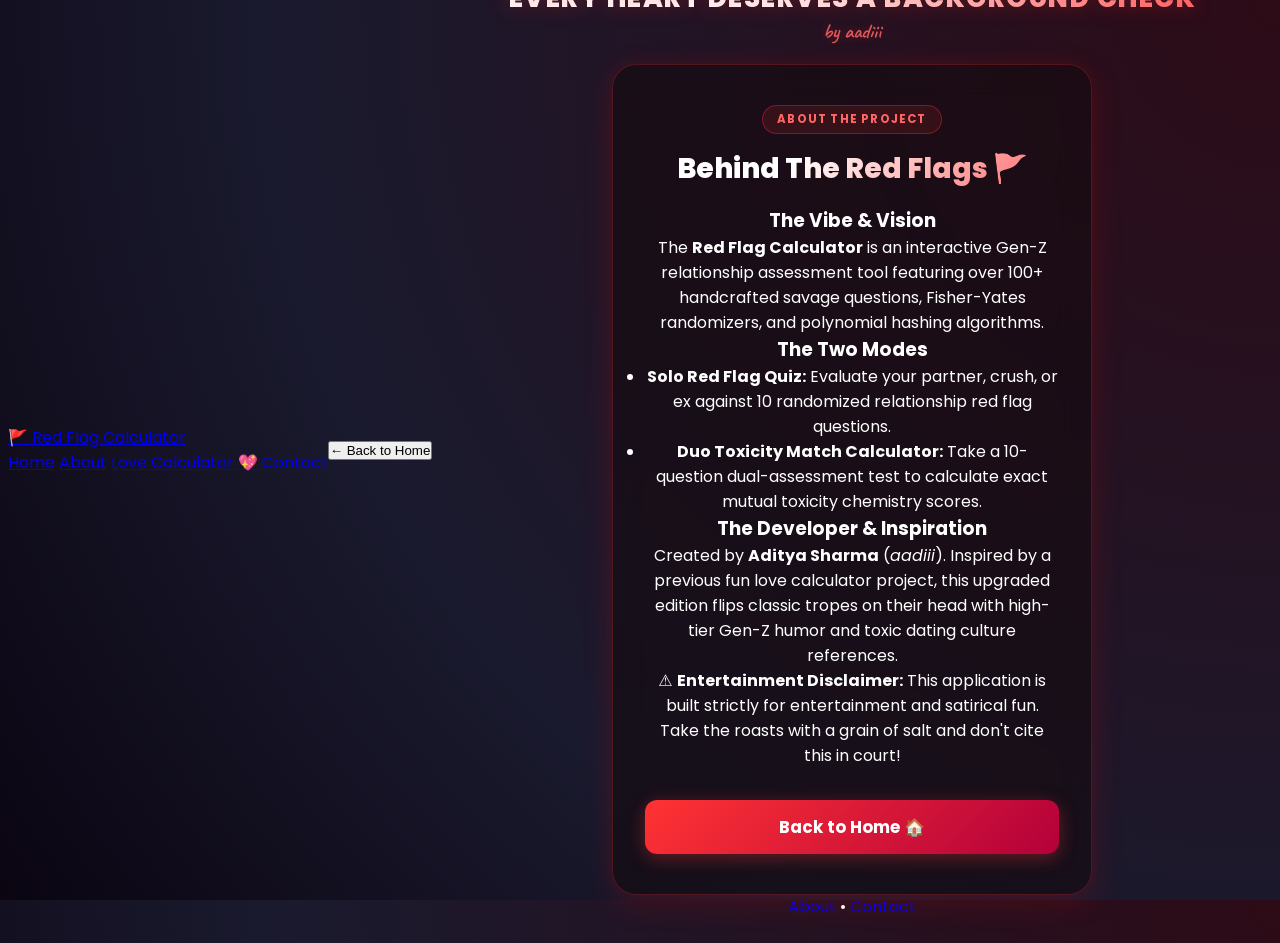
==== about.html @ 1d1663f3 "Add files via upload" ====
<!DOCTYPE html>
<html lang="en">
<head>
  <meta charset="UTF-8">
  <meta name="viewport" content="width=device-width, initial-scale=1.0">
  <title>About - Red Flag Calculator</title>
  <link rel="stylesheet" href="style.css">
  <link rel="preconnect" href="https://fonts.googleapis.com">
  <link rel="preconnect" href="https://fonts.gstatic.com" crossorigin>
  <link href="https://fonts.googleapis.com/css2?family=Caveat:wght@600;700&family=Poppins:wght@400;600;700;800&display=swap" rel="stylesheet">
</head>
<body>
  <!-- Fixed Top Glassmorphic Navigation Bar -->
  <header class="top-navbar">
    <a href="index.html" class="nav-brand">
      <span class="brand-flag">🚩</span> Red Flag Calculator
    </a>
    <nav class="nav-links">
      <a href="index.html" class="nav-item">Home</a>
      <a href="about.html" class="nav-item active">About</a>
      <a href="https://aadi-iii.github.io/Love-Calculator/" target="_blank" rel="noopener noreferrer" class="nav-item external-link">
        Love Calculator 💖
      </a>
      <a href="contact.html" class="nav-item">Contact</a>
    </nav>
  </header>
  <!-- Fixed Universal Back-to-Home Button -->
  <button onclick="location.href='index.html'" class="back-home-btn" aria-label="Back to Home">
    ← Back to Home
  </button>

  <div class="app-container">
    
    <!-- Top External Bold Header -->
    <div class="external-header">
      <h1 class="main-title">EVERY HEART DESERVES A BACKGROUND CHECK</h1>
      <span class="byline">by aadiii</span>
    </div>

    <!-- About Page Card -->
    <div class="glass-card page-card content-card fade-in">
      <div class="pill-badge">ABOUT THE PROJECT</div>
      <h2 class="form-title" style="margin-bottom: 1rem;">Behind The Red Flags 🚩</h2>

      <div class="about-section">
        <h3 class="about-heading">The Vibe & Vision</h3>
        <p class="about-text">
          The <strong>Red Flag Calculator</strong> is an interactive Gen-Z relationship assessment tool featuring over 100+ handcrafted savage questions, Fisher-Yates randomizers, and polynomial hashing algorithms.
        </p>
      </div>

      <div class="about-section">
        <h3 class="about-heading">The Two Modes</h3>
        <ul class="about-list">
          <li><strong>Solo Red Flag Quiz:</strong> Evaluate your partner, crush, or ex against 10 randomized relationship red flag questions.</li>
          <li><strong>Duo Toxicity Match Calculator:</strong> Take a 10-question dual-assessment test to calculate exact mutual toxicity chemistry scores.</li>
        </ul>
      </div>

      <div class="about-section">
        <h3 class="about-heading">The Developer & Inspiration</h3>
        <p class="about-text">
          Created by <strong>Aditya Sharma</strong> (<em>aadiii</em>). Inspired by a previous fun love calculator project, this upgraded edition flips classic tropes on their head with high-tier Gen-Z humor and toxic dating culture references.
        </p>
      </div>

      <div class="about-disclaimer">
        ⚠️ <strong>Entertainment Disclaimer:</strong> This application is built strictly for entertainment and satirical fun. Take the roasts with a grain of salt and don't cite this in court!
      </div>

      <div class="button-group" style="margin-top: 1.5rem;">
        <button type="button" class="btn-primary" onclick="location.href='index.html'">
          Back to Home 🏠
        </button>
      </div>
    </div>

    <!-- Navigation Footer -->
    <nav class="footer-nav">
      <a href="about.html" class="nav-link active">About</a>
      <span class="nav-dot">•</span>
      <a href="contact.html" class="nav-link">Contact</a>
    </nav>

  </div>

  <!-- Background Animated SVG Elements -->
  <div id="background-elements" aria-hidden="true">
    <svg class="floating-svg pos-1 speed-1" viewBox="0 0 24 24" fill="none" stroke="#ff3333" stroke-width="1.5" stroke-linecap="round" stroke-linejoin="round">
      <path d="M4 15s1-1 4-1 5 2 8 2 4-1 4-1V3s-1 1-4 1-5-2-8-2-4 1-4 1z"/>
      <line x1="4" y1="22" x2="4" y2="15"/>
    </svg>
    <svg class="floating-svg pos-2 speed-3" viewBox="0 0 24 24" fill="none" stroke="#ff3333" stroke-width="1.5" stroke-linecap="round" stroke-linejoin="round">
      <path d="M20.84 4.61a5.5 5.5 0 0 0-7.78 0L12 5.67l-1.06-1.06a5.5 5.5 0 0 0-7.78 7.78l1.06 1.06L12 21.23l7.78-7.78 1.06-1.06a5.5 5.5 0 0 0 0-7.78z"/>
      <path d="M12 5.67l-1.5 4.5 3 2.5-2.5 3.5"/>
    </svg>
  </div>
</body>
</html>
---- style.css ----
/* ==========================================================================
   Red Flag Calculator - Complete Layout, Styling & Transitions
   ========================================================================== */

/* 1. Global Reset & Base Styles */
* {
  margin: 0;
  padding: 0;
  box-sizing: border-box;
}

body {
  font-family: 'Poppins', system-ui, -apple-system, BlinkMacSystemFont, 'Segoe UI', Roboto, sans-serif;
  height: 100vh;
  width: 100vw;
  overflow: hidden;
  background: radial-gradient(circle at top right, #2d0b17, #1a1a2e 65%, #0b0512);
  color: #ffffff;
  display: flex;
  justify-content: center;
  align-items: center;
  position: relative;
}

/* Utility Classes */
.hidden {
  display: none !important;
}

.fade-in {
  animation: fadeIn 0.6s cubic-bezier(0.16, 1, 0.3, 1) forwards;
}

@keyframes fadeIn {
  from {
    opacity: 0;
    transform: translateY(20px) scale(0.96);
  }
  to {
    opacity: 1;
    transform: translateY(0) scale(1);
  }
}

/* 2. Main Centered App Container */
.app-container {
  width: 100%;
  max-width: 840px;
  padding: 1.5rem;
  z-index: 10;
  position: relative;
  display: flex;
  flex-direction: column;
  justify-content: center;
  align-items: center;
}

/* 3. Top External Bold Header & Byline */
.external-header {
  text-align: center;
  margin-bottom: 1.25rem;
  z-index: 20;
}

.main-title {
  font-family: 'Poppins', system-ui, sans-serif;
  font-size: 1.65rem;
  font-weight: 800;
  text-transform: uppercase;
  letter-spacing: 1.5px;
  background: linear-gradient(135deg, #ffffff 40%, #ff6666);
  -webkit-background-clip: text;
  -webkit-text-fill-color: transparent;
  text-shadow: 0 0 20px rgba(255, 51, 51, 0.35);
  line-height: 1.25;
  margin-bottom: 0.25rem;
}

.byline {
  font-family: 'Caveat', cursive;
  font-size: 1.3rem;
  font-weight: 600;
  color: rgba(255, 102, 102, 0.85);
  text-shadow: 0 0 8px rgba(255, 51, 51, 0.3);
  display: block;
}

/* 4. The Split Main Card (.main-card) */
.main-card {
  width: 100%;
  display: flex;
  flex-direction: row;
  background: rgba(20, 10, 15, 0.7);
  backdrop-filter: blur(16px);
  -webkit-backdrop-filter: blur(16px);
  border: 1px solid rgba(255, 51, 51, 0.25);
  border-radius: 24px;
  box-shadow: 0 8px 32px rgba(255, 0, 0, 0.15), 0 0 15px rgba(255, 51, 51, 0.08);
  overflow: hidden;
  position: relative;
  /* Smooth, deliberate pace (1.0s) for heavy glass sliding feel */
  transition: all 1.0s cubic-bezier(0.25, 1, 0.5, 1);
}

/* Left Pane: Badge & Description (Slightly Dimmed Pre-Swipe) */
.card-left {
  flex: 1;
  padding: 3rem 2.25rem;
  display: flex;
  flex-direction: column;
  justify-content: center;
  text-align: left;
  background: rgba(255, 51, 51, 0.02);
  border-right: 1px solid rgba(255, 51, 51, 0.15);
  opacity: 0.75;
  filter: brightness(0.85);
  transition: all 1.0s cubic-bezier(0.25, 1, 0.5, 1);
  will-change: transform, opacity, filter;
}

.card-left:hover {
  opacity: 0.95;
  filter: brightness(1);
}

.left-title {
  font-size: 1.75rem;
  font-weight: 800;
  background: linear-gradient(135deg, #ffffff 35%, #ff6666);
  -webkit-background-clip: text;
  -webkit-text-fill-color: transparent;
  margin-bottom: 0.5rem;
}

.left-subtitle {
  font-size: 0.9rem;
  color: rgba(255, 255, 255, 0.7);
  line-height: 1.5;
}

/* Right Pane: Name Entry Side (Fully Bright Pre-Swipe) */
.card-right {
  flex: 1;
  padding: 3rem 2.25rem;
  display: flex;
  flex-direction: column;
  justify-content: center;
  text-align: left;
  background: rgba(0, 0, 0, 0.25);
  opacity: 1;
  filter: brightness(1);
  transition: all 1.0s cubic-bezier(0.25, 1, 0.5, 1);
  will-change: transform, opacity, filter;
}

/* 5. Reversed Crossover Toggle Swipe Classes */
.swipe-crossover-left {
  transform: translateX(100%) !important;
  opacity: 0.2 !important;
  filter: brightness(0.5) !important;
  pointer-events: none !important;
}

.swipe-crossover-right {
  transform: translateX(-100%) !important;
  opacity: 1 !important;
  filter: brightness(1.2) !important;
  box-shadow: 0 0 35px rgba(255, 51, 51, 0.4) !important;
  pointer-events: none !important;
}

.dimmed-pane {
  opacity: 0.4 !important;
  filter: brightness(0.6) !important;
}

/* 6. External Status / Loading Message (Positioned Directly Below Card) */
.status-message {
  margin-top: 1.25rem;
  padding: 12px 20px;
  background: rgba(20, 10, 15, 0.7);
  backdrop-filter: blur(14px);
  -webkit-backdrop-filter: blur(14px);
  border: 1px solid rgba(255, 51, 51, 0.35);
  border-radius: 20px;
  box-shadow: 0 6px 24px rgba(255, 0, 0, 0.2), 0 0 12px rgba(255, 51, 51, 0.15);
  font-size: 0.875rem;
  font-weight: 600;
  color: #ff9999;
  font-style: italic;
  display: flex;
  align-items: center;
  justify-content: center;
  gap: 0.7rem;
  text-shadow: 0 0 10px rgba(255, 51, 51, 0.4);
  animation: pulseText 1.2s infinite ease-in-out;
  max-width: 460px;
  width: 90%;
  z-index: 15;
  transition: all 0.4s ease;
}

@keyframes pulseText {
  0%, 100% { opacity: 0.8; transform: scale(0.99); }
  50% { opacity: 1; transform: scale(1.01); }
}

.spinner-icon {
  display: inline-block;
  width: 16px;
  height: 16px;
  border: 2px solid rgba(255, 51, 51, 0.3);
  border-top-color: #ff3333;
  border-radius: 50%;
  animation: spin 0.8s linear infinite;
  flex-shrink: 0;
}

@keyframes spin {
  to { transform: rotate(360deg); }
}

/* 7. Headers & Badges */
.badge,
.pill-badge {
  display: inline-block;
  align-self: flex-start;
  padding: 5px 14px;
  background: rgba(255, 51, 51, 0.12);
  border: 1px solid rgba(255, 51, 51, 0.35);
  color: #ff6666;
  font-size: 0.725rem;
  font-weight: 700;
  text-transform: uppercase;
  letter-spacing: 1.2px;
  border-radius: 20px;
  margin-bottom: 0.85rem;
}

.badge.red-badge,
.pill-badge.red-badge {
  background: rgba(255, 0, 51, 0.22);
  color: #ff334b;
  border-color: rgba(255, 0, 51, 0.4);
}

.form-header {
  margin-bottom: 1.5rem;
}

.form-title {
  font-size: 1.75rem;
  font-weight: 800;
  background: linear-gradient(135deg, #ffffff 35%, #ff6666);
  -webkit-background-clip: text;
  -webkit-text-fill-color: transparent;
  margin-bottom: 0.25rem;
}

.form-subtitle {
  font-size: 0.85rem;
  color: rgba(255, 255, 255, 0.65);
}

/* 8. Form Elements & Inputs */
#setup-form {
  display: flex;
  flex-direction: column;
  gap: 1.25rem;
}

.input-group {
  display: flex;
  flex-direction: column;
  gap: 0.4rem;
}

.input-group label {
  font-size: 0.825rem;
  font-weight: 600;
  color: rgba(255, 255, 255, 0.85);
  letter-spacing: 0.5px;
}

.input-group input {
  width: 100%;
  padding: 14px 16px;
  background: rgba(0, 0, 0, 0.4);
  border: 1px solid rgba(255, 51, 51, 0.25);
  border-radius: 12px;
  color: #ffffff;
  font-size: 0.95rem;
  font-family: inherit;
  outline: none;
  transition: all 0.3s ease;
}

.input-group input:disabled {
  opacity: 0.6;
  cursor: not-allowed;
}

.input-group input::placeholder {
  color: rgba(255, 255, 255, 0.35);
}

.input-group input:focus {
  border-color: #ff3333;
  box-shadow: 0 0 12px rgba(255, 51, 51, 0.35);
  background: rgba(0, 0, 0, 0.6);
}

/* 9. Buttons */
.btn-primary {
  width: 100%;
  padding: 14px 24px;
  margin-top: 0.5rem;
  background: linear-gradient(135deg, #ff3333 0%, #b3003b 100%);
  border: none;
  border-radius: 12px;
  color: #ffffff;
  font-size: 1.05rem;
  font-weight: 700;
  font-family: inherit;
  cursor: pointer;
  box-shadow: 0 4px 18px rgba(255, 51, 51, 0.35);
  transition: all 0.3s ease;
}

.btn-primary:hover:not(:disabled) {
  transform: scale(1.02);
  box-shadow: 0 6px 24px rgba(255, 51, 51, 0.6);
}

.btn-primary:active:not(:disabled) {
  transform: scale(0.98);
}

.btn-primary:disabled {
  opacity: 0.7;
  cursor: not-allowed;
}

/* 10. Quiz Screen & Result Screen Styling */
.glass-card {
  background: rgba(20, 10, 15, 0.6);
  backdrop-filter: blur(16px);
  -webkit-backdrop-filter: blur(16px);
  border: 1px solid rgba(255, 51, 51, 0.25);
  border-radius: 24px;
  box-shadow: 0 8px 32px rgba(255, 0, 0, 0.15), 0 0 15px rgba(255, 51, 51, 0.08);
  padding: 2.5rem 2rem;
  text-align: center;
  width: 100%;
  max-width: 480px;
  margin: 0 auto;
}

.quiz-header {
  margin-bottom: 1.5rem;
}

.question-counter {
  font-size: 0.8rem;
  font-weight: 600;
  color: rgba(255, 255, 255, 0.6);
  text-transform: uppercase;
  letter-spacing: 1px;
  display: block;
  margin-bottom: 0.5rem;
}

.progress-bar {
  width: 100%;
  height: 6px;
  background: rgba(255, 255, 255, 0.1);
  border-radius: 10px;
  overflow: hidden;
}

.progress-fill {
  height: 100%;
  background: linear-gradient(90deg, #ff3333, #ff6666);
  border-radius: 10px;
  transition: width 0.4s ease;
}

.question-text {
  font-size: 1.2rem;
  font-weight: 700;
  line-height: 1.4;
  margin-bottom: 1.5rem;
  color: #ffffff;
}

.options-container {
  display: flex;
  flex-direction: column;
  gap: 0.75rem;
}

.option-btn {
  width: 100%;
  padding: 12px 16px;
  background: rgba(0, 0, 0, 0.35);
  border: 1px solid rgba(255, 255, 255, 0.12);
  border-radius: 12px;
  color: rgba(255, 255, 255, 0.9);
  font-size: 0.95rem;
  font-family: inherit;
  text-align: left;
  cursor: pointer;
  transition: all 0.25s ease;
}

.option-btn:hover {
  background: rgba(255, 51, 51, 0.15);
  border-color: rgba(255, 51, 51, 0.4);
  transform: translateY(-2px);
  color: #ffffff;
}

.result-header {
  margin-bottom: 1.5rem;
}

.result-score {
  font-size: 3.5rem;
  font-weight: 800;
  color: #ff3333;
  text-shadow: 0 0 20px rgba(255, 51, 51, 0.5);
  margin: 0.5rem 0;
  line-height: 1;
}

.result-badge-text {
  font-size: 1rem;
  font-weight: 700;
  color: #ff8080;
  margin-bottom: 1rem;
}

.roast-container {
  background: rgba(0, 0, 0, 0.3);
  border: 1px solid rgba(255, 51, 51, 0.2);
  border-radius: 14px;
  padding: 1.25rem;
  margin-bottom: 1.75rem;
}

.result-roast {
  font-size: 0.95rem;
  line-height: 1.6;
  color: rgba(255, 255, 255, 0.9);
}

/* 11. Background Animated SVG Elements */
#background-elements {
  position: absolute;
  top: 0;
  left: 0;
  width: 100vw;
  height: 100vh;
  pointer-events: none;
  overflow: hidden;
  z-index: 1;
}

.floating-svg {
  position: absolute;
  width: 36px;
  height: 36px;
  bottom: -60px;
  opacity: 0.12;
  animation: float-up linear infinite;
  user-select: none;
}

/* Horizontal positioning */
.pos-1 { left: 10%; }
.pos-2 { left: 28%; }
.pos-3 { left: 46%; }
.pos-4 { left: 68%; }
.pos-5 { left: 86%; }

/* Speeds and delays */
.speed-1 { animation-duration: 10s; animation-delay: 0s; }
.speed-2 { animation-duration: 14s; animation-delay: 3s; }
.speed-3 { animation-duration: 12s; animation-delay: 5s; }
.speed-4 { animation-duration: 16s; animation-delay: 1s; }

@keyframes float-up {
  0% {
    transform: translateY(10vh) rotate(0deg);
    opacity: 0;
  }
  15% {
    opacity: 0.14;
  }
  85% {
    opacity: 0.14;
  }
  100% {
    transform: translateY(-110vh) rotate(360deg);
    opacity: 0;
  }
}

/* Responsive Layout for Mobile Devices */
@media (max-width: 768px) {
  .main-card {
    flex-direction: column;
  }

  .card-left {
    padding: 2rem 1.5rem 1.5rem;
    border-right: none;
    border-bottom: 1px solid rgba(255, 51, 51, 0.15);
  }

  .card-right {
    padding: 1.5rem 1.5rem 2rem;
  }

  .main-title {
    font-size: 1.3rem;
    letter-spacing: 1px;
  }

  .byline {
    font-size: 1.1rem;
  }
}
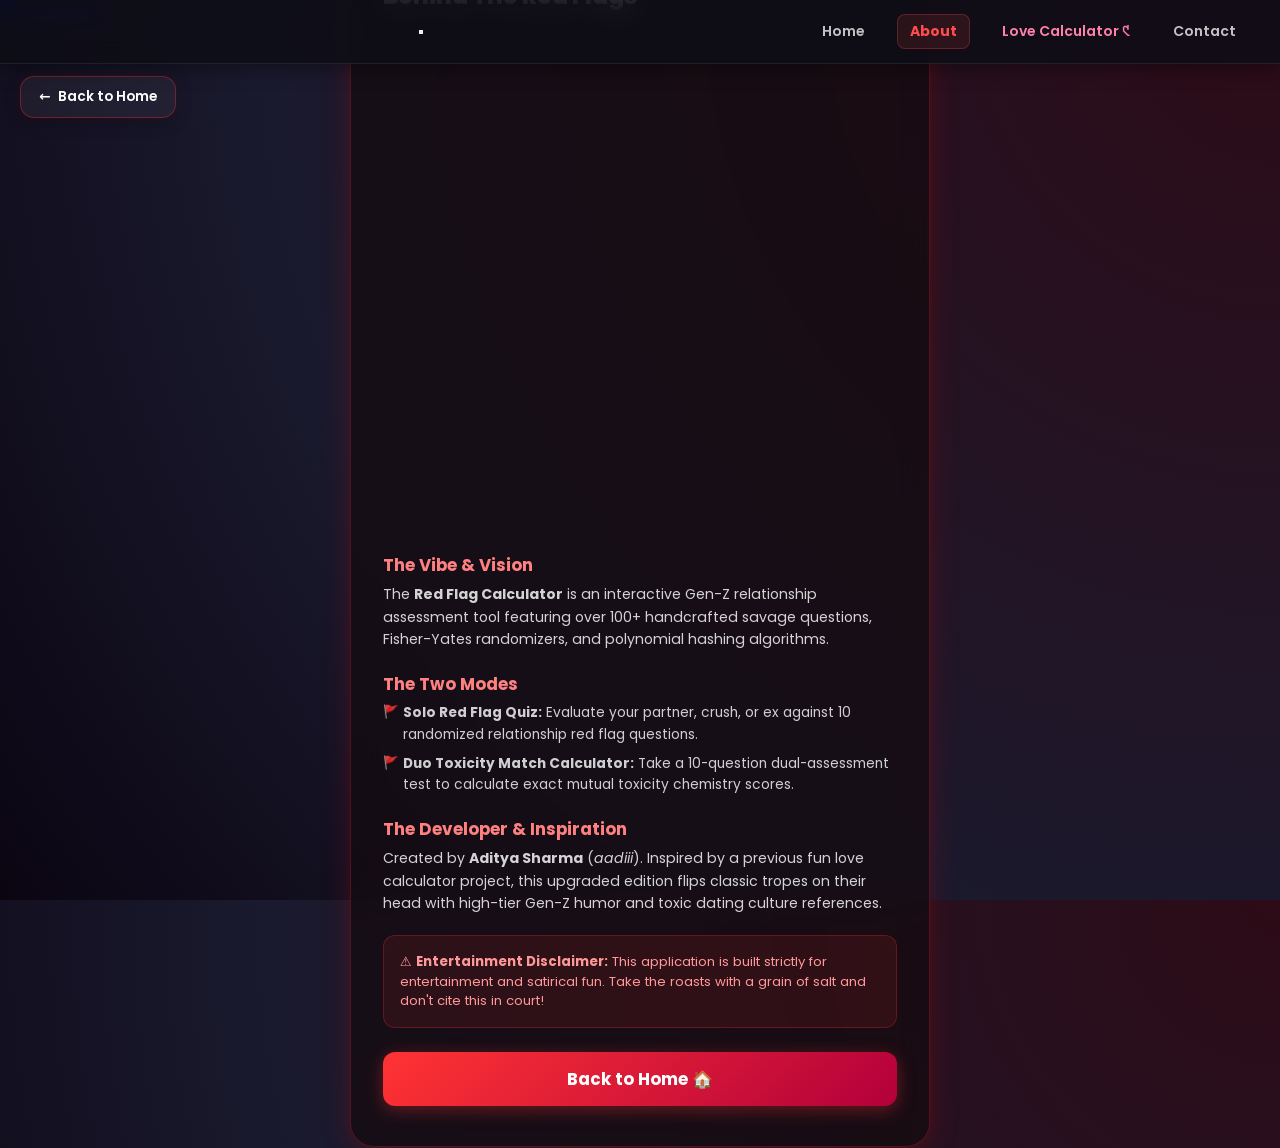
==== commit d1697e8e: "Update about.html" ====
--- a/about.html
+++ b/about.html
@@ -7,26 +7,31 @@
   <link rel="stylesheet" href="style.css">
   <link rel="preconnect" href="https://fonts.googleapis.com">
   <link rel="preconnect" href="https://fonts.gstatic.com" crossorigin>
-  <link href="https://fonts.googleapis.com/css2?family=Caveat:wght@600;700&family=Poppins:wght@400;600;700;800&display=swap" rel="stylesheet">
+  <link href="https://fonts.googleapis.com/css2?family=Caveat:wght@600;700&family=Dancing+Script:wght@600;700&family=Pacifico&family=Poppins:wght@400;600;700;800&family=Satisfy&display=swap" rel="stylesheet">
 </head>
 <body>
   <!-- Fixed Top Glassmorphic Navigation Bar -->
   <header class="top-navbar">
-    <a href="index.html" class="nav-brand">
-      <span class="brand-flag">🚩</span> Red Flag Calculator
+    <a href="index.html" class="nav-brand" aria-label="Red Flag Calculator Home">
+      <svg class="custom-flag-icon brand-flag" viewBox="0 0 24 24" fill="none" xmlns="http://www.w3.org/2000/svg"><path d="M4 15s1-1 4-1 5 2 8 2 4-1 4-1V3s-1 1-4 1-5-2-8-2-4 1-4 1z"/><line x1="4" y1="22" x2="4" y2="15"/></svg>
     </a>
-    <nav class="nav-links">
+    <button class="mobile-menu-btn" id="mobile-menu-btn" onclick="toggleNavMenu(event)" aria-label="Toggle Navigation Menu">
+      <span class="hamburger-bar"></span>
+      <span class="hamburger-bar"></span>
+      <span class="hamburger-bar"></span>
+    </button>
+    <nav class="nav-links" id="nav-links">
       <a href="index.html" class="nav-item">Home</a>
       <a href="about.html" class="nav-item active">About</a>
       <a href="https://aadi-iii.github.io/Love-Calculator/" target="_blank" rel="noopener noreferrer" class="nav-item external-link">
-        Love Calculator 💖
+        Love Calculator 𑣲
       </a>
       <a href="contact.html" class="nav-item">Contact</a>
     </nav>
   </header>
   <!-- Fixed Universal Back-to-Home Button -->
   <button onclick="location.href='index.html'" class="back-home-btn" aria-label="Back to Home">
-    ← Back to Home
+    <span class="back-arrow">←</span> Back to Home
   </button>
 
   <div class="app-container">
@@ -40,7 +45,7 @@
     <!-- About Page Card -->
     <div class="glass-card page-card content-card fade-in">
       <div class="pill-badge">ABOUT THE PROJECT</div>
-      <h2 class="form-title" style="margin-bottom: 1rem;">Behind The Red Flags 🚩</h2>
+      <h2 class="form-title" style="margin-bottom: 1rem;">Behind The Red Flags <svg class="custom-flag-icon" viewBox="0 0 24 24" fill="none" xmlns="http://www.w3.org/2000/svg"><path d="M4 15s1-1 4-1 5 2 8 2 4-1 4-1V3s-1 1-4 1-5-2-8-2-4 1-4 1z"/><line x1="4" y1="22" x2="4" y2="15"/></svg></h2>
 
       <div class="about-section">
         <h3 class="about-heading">The Vibe & Vision</h3>
@@ -75,25 +80,50 @@
       </div>
     </div>
 
-    <!-- Navigation Footer -->
-    <nav class="footer-nav">
-      <a href="about.html" class="nav-link active">About</a>
-      <span class="nav-dot">•</span>
-      <a href="contact.html" class="nav-link">Contact</a>
-    </nav>
-
   </div>
 
-  <!-- Background Animated SVG Elements -->
+  <!-- Background Animated SVG Elements (10 High-Visibility Swaying Icons) -->
   <div id="background-elements" aria-hidden="true">
     <svg class="floating-svg pos-1 speed-1" viewBox="0 0 24 24" fill="none" stroke="#ff3333" stroke-width="1.5" stroke-linecap="round" stroke-linejoin="round">
-      <path d="M4 15s1-1 4-1 5 2 8 2 4-1 4-1V3s-1 1-4 1-5-2-8-2-4 1-4 1z"/>
-      <line x1="4" y1="22" x2="4" y2="15"/>
+      <path d="M4 15s1-1 4-1 5 2 8 2 4-1 4-1V3s-1 1-4 1-5-2-8-2-4 1-4 1z"/><line x1="4" y1="22" x2="4" y2="15"/>
     </svg>
     <svg class="floating-svg pos-2 speed-3" viewBox="0 0 24 24" fill="none" stroke="#ff3333" stroke-width="1.5" stroke-linecap="round" stroke-linejoin="round">
-      <path d="M20.84 4.61a5.5 5.5 0 0 0-7.78 0L12 5.67l-1.06-1.06a5.5 5.5 0 0 0-7.78 7.78l1.06 1.06L12 21.23l7.78-7.78 1.06-1.06a5.5 5.5 0 0 0 0-7.78z"/>
-      <path d="M12 5.67l-1.5 4.5 3 2.5-2.5 3.5"/>
+      <path d="M20.84 4.61a5.5 5.5 0 0 0-7.78 0L12 5.67l-1.06-1.06a5.5 5.5 0 0 0-7.78 7.78l1.06 1.06L12 21.23l7.78-7.78 1.06-1.06a5.5 5.5 0 0 0 0-7.78z"/><path d="M12 5.67l-1.5 4.5 3 2.5-2.5 3.5"/>
     </svg>
-  </div>
+    <svg class="floating-svg pos-3 speed-2" viewBox="0 0 24 24" fill="none" stroke="#ff3333" stroke-width="1.5" stroke-linecap="round" stroke-linejoin="round">
+      <path d="M10.29 3.86L1.82 18a2 2 0 0 0 1.71 3h16.94a2 2 0 0 0 1.71-3L13.71 3.86a2 2 0 0 0-3.42 0z"/><line x1="12" y1="9" x2="12" y2="13"/><line x1="12" y1="17" x2="12.01" y2="17"/>
+    </svg>
+    <svg class="floating-svg pos-4 speed-4" viewBox="0 0 24 24" fill="none" stroke="#ff3333" stroke-width="1.5" stroke-linecap="round" stroke-linejoin="round">
+      <path d="M4 15s1-1 4-1 5 2 8 2 4-1 4-1V3s-1 1-4 1-5-2-8-2-4 1-4 1z"/><line x1="4" y1="22" x2="4" y2="15"/>
+    </svg>
+    <svg class="floating-svg pos-5 speed-5" viewBox="0 0 24 24" fill="none" stroke="#ff3333" stroke-width="1.5" stroke-linecap="round" stroke-linejoin="round">
+      <path d="M20.84 4.61a5.5 5.5 0 0 0-7.78 0L12 5.67l-1.06-1.06a5.5 5.5 0 0 0-7.78 7.78l1.06 1.06L12 21.23l7.78-7.78 1.06-1.06a5.5 5.5 0 0 0 0-7.78z"/><path d="M12 5.67l-1.5 4.5 3 2.5-2.5 3.5"/>
+    </svg>
+    <svg class="floating-svg pos-6 speed-1" viewBox="0 0 24 24" fill="none" stroke="#ff3333" stroke-width="1.5" stroke-linecap="round" stroke-linejoin="round">
+      <path d="M10.29 3.86L1.82 18a2 2 0 0 0 1.71 3h16.94a2 2 0 0 0 1.71-3L13.71 3.86a2 2 0 0 0-3.42 0z"/><line x1="12" y1="9" x2="12" y2="13"/><line x1="12" y1="17" x2="12.01" y2="17"/>
+    </svg>
+    <svg class="floating-svg pos-7 speed-3" viewBox="0 0 24 24" fill="none" stroke="#ff3333" stroke-width="1.5" stroke-linecap="round" stroke-linejoin="round">
+      <path d="M4 15s1-1 4-1 5 2 8 2 4-1 4-1V3s-1 1-4 1-5-2-8-2-4 1-4 1z"/><line x1="4" y1="22" x2="4" y2="15"/>
+    </svg>
+    <svg class="floating-svg pos-8 speed-2" viewBox="0 0 24 24" fill="none" stroke="#ff3333" stroke-width="1.5" stroke-linecap="round" stroke-linejoin="round">
+      <path d="M20.84 4.61a5.5 5.5 0 0 0-7.78 0L12 5.67l-1.06-1.06a5.5 5.5 0 0 0-7.78 7.78l1.06 1.06L12 21.23l7.78-7.78 1.06-1.06a5.5 5.5 0 0 0 0-7.78z"/><path d="M12 5.67l-1.5 4.5 3 2.5-2.5 3.5"/>
+    </svg>
+    <svg class="floating-svg pos-9 speed-5" viewBox="0 0 24 24" fill="none" stroke="#ff3333" stroke-width="1.5" stroke-linecap="round" stroke-linejoin="round">
+      <path d="M4 15s1-1 4-1 5 2 8 2 4-1 4-1V3s-1 1-4 1-5-2-8-2-4 1-4 1z"/><line x1="4" y1="22" x2="4" y2="15"/>
+    </svg>
+    <svg class="floating-svg pos-10 speed-4" viewBox="0 0 24 24" fill="none" stroke="#ff3333" stroke-width="1.5" stroke-linecap="round" stroke-linejoin="round">
+      <path d="M10.29 3.86L1.82 18a2 2 0 0 0 1.71 3h16.94a2 2 0 0 0 1.71-3L13.71 3.86a2 2 0 0 0-3.42 0z"/><line x1="12" y1="9" x2="12" y2="13"/><line x1="12" y1="17" x2="12.01" y2="17"/>
+    </svg>
+  <!-- Fixed Bottom Right Cursive Instagram Badge -->
+  <a href="https://www.instagram.com/whyy.aadiii/?__pwa=1" target="_blank" rel="noopener noreferrer" class="fixed-insta-badge" aria-label="Aditya Sharma Instagram">
+    <svg class="insta-icon" width="18" height="18" viewBox="0 0 24 24" fill="none" stroke="currentColor" stroke-width="2" stroke-linecap="round" stroke-linejoin="round">
+      <rect x="2" y="2" width="20" height="20" rx="5" ry="5"></rect>
+      <path d="M16 11.37A4 4 0 1 1 12.63 8 4 4 0 0 1 16 11.37z"></path>
+      <line x1="17.5" y1="6.5" x2="17.51" y2="6.5"></line>
+    </svg>
+    <span class="insta-cursive-text">Instagram</span>
+  </a>
+
+  <script src="script.js"></script>
 </body>
 </html>
--- a/style.css
+++ b/style.css
@@ -1,5 +1,5 @@
 /* ==========================================================================
-   Red Flag Calculator - Complete Layout, Styling & Transitions
+   Red Flag Calculator - Shared Multi-Page Glassmorphism Stylesheet
    ========================================================================== */
 
 /* 1. Global Reset & Base Styles */
@@ -13,13 +13,15 @@
   font-family: 'Poppins', system-ui, -apple-system, BlinkMacSystemFont, 'Segoe UI', Roboto, sans-serif;
   height: 100vh;
   width: 100vw;
-  overflow: hidden;
+  overflow-x: hidden;
+  overflow-y: auto;
   background: radial-gradient(circle at top right, #2d0b17, #1a1a2e 65%, #0b0512);
   color: #ffffff;
   display: flex;
   justify-content: center;
   align-items: center;
   position: relative;
+  padding: 1.5rem 1rem;
 }
 
 /* Utility Classes */
@@ -45,20 +47,20 @@
 /* 2. Main Centered App Container */
 .app-container {
   width: 100%;
-  max-width: 840px;
-  padding: 1.5rem;
+  max-width: 860px;
   z-index: 10;
   position: relative;
   display: flex;
   flex-direction: column;
   justify-content: center;
   align-items: center;
+  margin: 0 auto;
 }
 
 /* 3. Top External Bold Header & Byline */
 .external-header {
   text-align: center;
-  margin-bottom: 1.25rem;
+  margin-bottom: 1.5rem;
   z-index: 20;
 }
 
@@ -85,46 +87,106 @@
   display: block;
 }
 
-/* 4. The Split Main Card (.main-card) */
-.main-card {
-  width: 100%;
-  display: flex;
-  flex-direction: row;
+/* 4. Glassmorphism Card Container Base */
+.glass-card {
   background: rgba(20, 10, 15, 0.7);
   backdrop-filter: blur(16px);
   -webkit-backdrop-filter: blur(16px);
   border: 1px solid rgba(255, 51, 51, 0.25);
   border-radius: 24px;
   box-shadow: 0 8px 32px rgba(255, 0, 0, 0.15), 0 0 15px rgba(255, 51, 51, 0.08);
+  padding: 2.5rem 2rem;
+  text-align: center;
+  position: relative;
+  transition: all 0.4s ease;
+}
+
+.page-card {
+  width: 100%;
+  max-width: 580px;
+  margin: 0 auto;
+}
+
+/* 5. Master Landing Card Container (index.html) */
+.master-card-wrapper {
+  background: rgba(20, 10, 15, 0.75);
+  backdrop-filter: blur(18px);
+  -webkit-backdrop-filter: blur(18px);
+  border: 1px solid rgba(255, 51, 51, 0.3);
+  border-radius: 28px;
+  box-shadow: 0 10px 40px rgba(255, 0, 0, 0.2), 0 0 20px rgba(255, 51, 51, 0.1);
+  padding: 2rem;
+  width: 100%;
+  max-width: 820px;
+  margin: 0 auto;
+  position: relative;
   overflow: hidden;
+  transition: all 0.5s cubic-bezier(0.25, 1, 0.5, 1);
+}
+
+.mode-selector-grid {
+  display: grid;
+  grid-template-columns: 1fr 1fr;
+  gap: 1.5rem;
+  width: 100%;
   position: relative;
-  /* Smooth, deliberate pace (1.0s) for heavy glass sliding feel */
-  transition: all 1.0s cubic-bezier(0.25, 1, 0.5, 1);
-}
-
-/* Left Pane: Badge & Description (Slightly Dimmed Pre-Swipe) */
-.card-left {
-  flex: 1;
-  padding: 3rem 2.25rem;
+}
+
+.inner-mode-card {
+  background: rgba(15, 8, 12, 0.5);
+  border: 1px solid rgba(255, 51, 51, 0.2);
+  border-radius: 20px;
+  padding: 2rem 1.5rem;
   display: flex;
   flex-direction: column;
-  justify-content: center;
+  justify-content: space-between;
   text-align: left;
-  background: rgba(255, 51, 51, 0.02);
-  border-right: 1px solid rgba(255, 51, 51, 0.15);
-  opacity: 0.75;
-  filter: brightness(0.85);
-  transition: all 1.0s cubic-bezier(0.25, 1, 0.5, 1);
-  will-change: transform, opacity, filter;
-}
-
-.card-left:hover {
-  opacity: 0.95;
-  filter: brightness(1);
-}
-
-.left-title {
-  font-size: 1.75rem;
+  align-items: flex-start;
+  min-height: 270px;
+  transition: transform 0.2s cubic-bezier(0.16, 1, 0.3, 1), opacity 0.2s ease, filter 0.2s ease, box-shadow 0.2s ease;
+  position: relative;
+  z-index: 1;
+}
+
+.inner-mode-card:hover {
+  transform: translateY(-4px);
+  border-color: rgba(255, 51, 51, 0.45);
+  box-shadow: 0 10px 32px rgba(255, 0, 0, 0.25);
+}
+
+/* Landing Page Mode Card Dimming & Selection */
+.inner-mode-card.dimmed {
+  opacity: 0.2;
+  transform: scale(0.94);
+  filter: grayscale(80%) brightness(0.5);
+  pointer-events: none;
+  box-shadow: none;
+  border-color: rgba(255, 255, 255, 0.08);
+}
+
+/* Mutual Cross-Swipe Classes */
+/* When Card 1 (Left) is selected: Card 1 slides right over Card 2 */
+.cross-slide-right {
+  transform: translateX(105%);
+  opacity: 1;
+  filter: brightness(1.25);
+  z-index: 5;
+  border-color: #ff3333;
+  box-shadow: 0 10px 40px rgba(255, 51, 51, 0.45);
+}
+
+/* When Card 2 (Right) is selected: Card 2 slides left over Card 1 */
+.cross-slide-left {
+  transform: translateX(-105%);
+  opacity: 1;
+  filter: brightness(1.25);
+  z-index: 5;
+  border-color: #ff3333;
+  box-shadow: 0 10px 40px rgba(255, 51, 51, 0.45);
+}
+
+.card-title {
+  font-size: 1.55rem;
   font-weight: 800;
   background: linear-gradient(135deg, #ffffff 35%, #ff6666);
   -webkit-background-clip: text;
@@ -132,49 +194,281 @@
   margin-bottom: 0.5rem;
 }
 
-.left-subtitle {
-  font-size: 0.9rem;
-  color: rgba(255, 255, 255, 0.7);
+.card-description {
+  font-size: 0.86rem;
+  color: rgba(255, 255, 255, 0.72);
   line-height: 1.5;
-}
-
-/* Right Pane: Name Entry Side (Fully Bright Pre-Swipe) */
-.card-right {
-  flex: 1;
-  padding: 3rem 2.25rem;
+  margin-bottom: 1.5rem;
+}
+
+/* 6. Split Main Card (.main-card) for Crossover Swipe Animation */
+.main-card {
+  background: rgba(20, 10, 15, 0.7);
+  backdrop-filter: blur(16px);
+  -webkit-backdrop-filter: blur(16px);
+  border: 1px solid rgba(255, 51, 51, 0.25);
+  border-radius: 24px;
+  box-shadow: 0 8px 32px rgba(255, 0, 0, 0.15), 0 0 15px rgba(255, 51, 51, 0.08);
+  display: grid;
+  grid-template-columns: 1fr 1fr;
+  overflow: hidden;
+  position: relative;
+  width: 100%;
+  max-width: 680px;
+  margin: 0 auto;
+}
+
+.card-left {
+  padding: 2.25rem 1.75rem;
   display: flex;
   flex-direction: column;
   justify-content: center;
+  align-items: flex-start;
   text-align: left;
-  background: rgba(0, 0, 0, 0.25);
+  border-right: 1px solid rgba(255, 51, 51, 0.15);
+  background: rgba(15, 8, 12, 0.4);
+  opacity: 0.85;
+  transition: transform 0.2s cubic-bezier(0.16, 1, 0.3, 1), opacity 0.2s ease, filter 0.2s ease;
+  z-index: 2;
+}
+
+.card-right {
+  padding: 2.25rem 1.75rem;
+  display: flex;
+  flex-direction: column;
+  justify-content: center;
+  align-items: stretch;
+  text-align: left;
+  background: rgba(25, 12, 18, 0.6);
   opacity: 1;
-  filter: brightness(1);
-  transition: all 1.0s cubic-bezier(0.25, 1, 0.5, 1);
-  will-change: transform, opacity, filter;
-}
-
-/* 5. Reversed Crossover Toggle Swipe Classes */
+  transition: transform 0.2s cubic-bezier(0.16, 1, 0.3, 1), opacity 0.2s ease, filter 0.2s ease;
+  z-index: 1;
+}
+
+.left-title {
+  font-size: 1.45rem;
+  font-weight: 800;
+  background: linear-gradient(135deg, #ffffff 40%, #ff6666);
+  -webkit-background-clip: text;
+  -webkit-text-fill-color: transparent;
+  margin-bottom: 0.5rem;
+  line-height: 1.25;
+}
+
+.left-subtitle {
+  font-size: 0.825rem;
+  color: rgba(255, 255, 255, 0.68);
+  line-height: 1.5;
+}
+
+/* Crossover Swipe Animation Keyframe Classes */
 .swipe-crossover-left {
-  transform: translateX(100%) !important;
-  opacity: 0.2 !important;
-  filter: brightness(0.5) !important;
-  pointer-events: none !important;
+  transform: translateX(100%);
+  opacity: 1;
+  filter: brightness(1.25);
+  z-index: 3;
 }
 
 .swipe-crossover-right {
-  transform: translateX(-100%) !important;
-  opacity: 1 !important;
-  filter: brightness(1.2) !important;
-  box-shadow: 0 0 35px rgba(255, 51, 51, 0.4) !important;
-  pointer-events: none !important;
+  transform: translateX(-100%);
+  opacity: 0.5;
+  filter: brightness(0.6) grayscale(40%);
+  z-index: 1;
 }
 
 .dimmed-pane {
-  opacity: 0.4 !important;
-  filter: brightness(0.6) !important;
-}
-
-/* 6. External Status / Loading Message (Positioned Directly Below Card) */
+  pointer-events: none;
+}
+
+/* 7. Headers & Badges */
+.pill-badge {
+  display: inline-block;
+  align-self: flex-start;
+  padding: 5px 14px;
+  background: rgba(255, 51, 51, 0.12);
+  border: 1px solid rgba(255, 51, 51, 0.35);
+  color: #ff6666;
+  font-size: 0.725rem;
+  font-weight: 700;
+  text-transform: uppercase;
+  letter-spacing: 1.2px;
+  border-radius: 20px;
+  margin-bottom: 0.85rem;
+}
+
+.pill-badge.red-badge {
+  background: rgba(255, 0, 51, 0.22);
+  color: #ff334b;
+  border-color: rgba(255, 0, 51, 0.4);
+}
+
+.form-header {
+  margin-bottom: 1.25rem;
+}
+
+.form-title {
+  font-size: 1.45rem;
+  font-weight: 800;
+  background: linear-gradient(135deg, #ffffff 35%, #ff6666);
+  -webkit-background-clip: text;
+  -webkit-text-fill-color: transparent;
+  margin-bottom: 0.15rem;
+}
+
+.form-subtitle {
+  font-size: 0.825rem;
+  color: rgba(255, 255, 255, 0.65);
+  line-height: 1.4;
+}
+
+/* 8. Form Elements & Inputs */
+.input-group {
+  display: flex;
+  flex-direction: column;
+  text-align: left;
+  gap: 0.35rem;
+  margin-bottom: 1.15rem;
+  width: 100%;
+}
+
+.input-group label {
+  font-size: 0.8rem;
+  font-weight: 600;
+  color: rgba(255, 255, 255, 0.85);
+  letter-spacing: 0.5px;
+}
+
+.input-group input {
+  width: 100%;
+  padding: 12px 14px;
+  background: rgba(0, 0, 0, 0.4);
+  border: 1px solid rgba(255, 51, 51, 0.25);
+  border-radius: 12px;
+  color: #ffffff;
+  font-size: 0.9rem;
+  font-family: inherit;
+  outline: none;
+  transition: all 0.3s ease;
+}
+
+.input-group input:disabled {
+  opacity: 0.6;
+  cursor: not-allowed;
+}
+
+.input-group input::placeholder {
+  color: rgba(255, 255, 255, 0.35);
+}
+
+.input-group input:focus {
+  border-color: #ff3333;
+  box-shadow: 0 0 12px rgba(255, 51, 51, 0.35);
+  background: rgba(0, 0, 0, 0.6);
+}
+
+/* 9. Buttons & Button Groups */
+.button-group {
+  display: flex;
+  flex-direction: column;
+  gap: 0.75rem;
+  width: 100%;
+  margin-top: 0.5rem;
+}
+
+.btn-primary {
+  width: 100%;
+  padding: 14px 24px;
+  background: linear-gradient(135deg, #ff3333 0%, #b3003b 100%);
+  border: none;
+  border-radius: 12px;
+  color: #ffffff;
+  font-size: 1.05rem;
+  font-weight: 700;
+  font-family: inherit;
+  cursor: pointer;
+  box-shadow: 0 4px 18px rgba(255, 51, 51, 0.35);
+  transition: all 0.3s ease;
+  text-decoration: none;
+  display: inline-block;
+  text-align: center;
+}
+
+.btn-primary.btn-alt {
+  background: linear-gradient(135deg, #e60039 0%, #800026 100%);
+  box-shadow: 0 4px 18px rgba(230, 0, 57, 0.35);
+}
+
+.btn-primary:hover:not(:disabled) {
+  transform: scale(1.02);
+  box-shadow: 0 6px 24px rgba(255, 51, 51, 0.6);
+}
+
+.btn-primary:active:not(:disabled) {
+  transform: scale(0.98);
+}
+
+.btn-primary:disabled {
+  opacity: 0.7;
+  cursor: not-allowed;
+}
+
+.btn-secondary {
+  width: 100%;
+  padding: 12px 20px;
+  background: rgba(255, 255, 255, 0.06);
+  border: 1px solid rgba(255, 255, 255, 0.15);
+  border-radius: 12px;
+  color: rgba(255, 255, 255, 0.8);
+  font-size: 0.9rem;
+  font-weight: 600;
+  font-family: inherit;
+  cursor: pointer;
+  transition: all 0.25s ease;
+}
+
+.btn-secondary:hover {
+  background: rgba(255, 255, 255, 0.12);
+  color: #ffffff;
+  border-color: rgba(255, 255, 255, 0.3);
+}
+
+/* Universal Top-Left Back-to-Home Button */
+.back-home-btn {
+  position: fixed;
+  top: 1.25rem;
+  left: 1.25rem;
+  z-index: 100;
+  display: inline-flex;
+  align-items: center;
+  gap: 0.5rem;
+  padding: 10px 18px;
+  background: rgba(255, 255, 255, 0.05);
+  backdrop-filter: blur(12px);
+  -webkit-backdrop-filter: blur(12px);
+  border: 1px solid rgba(255, 51, 51, 0.35);
+  border-radius: 14px;
+  color: #ffffff;
+  font-family: inherit;
+  font-size: 0.85rem;
+  font-weight: 600;
+  cursor: pointer;
+  box-shadow: 0 4px 16px rgba(0, 0, 0, 0.25), 0 0 10px rgba(255, 51, 51, 0.1);
+  transition: all 0.3s cubic-bezier(0.16, 1, 0.3, 1);
+}
+
+.back-home-btn:hover {
+  background: rgba(255, 51, 51, 0.18);
+  border-color: #ff3333;
+  color: #ffffff;
+  transform: translateX(-3px) scale(1.02);
+  box-shadow: 0 6px 20px rgba(255, 51, 51, 0.4);
+}
+
+.back-home-btn:active {
+  transform: translateX(-1px) scale(0.98);
+}
+
+/* 10. External Status / Loading Message (Positioned Below Card) */
 .status-message {
   margin-top: 1.25rem;
   padding: 12px 20px;
@@ -209,10 +503,12 @@
   display: inline-block;
   width: 16px;
   height: 16px;
-  border: 2px solid rgba(255, 51, 51, 0.3);
+  border: 2px solid rgba(255, 51, 51, 0.25);
   border-top-color: #ff3333;
   border-radius: 50%;
-  animation: spin 0.8s linear infinite;
+  animation: spin 0.45s linear infinite;
+  will-change: transform;
+  transform: translateZ(0);
   flex-shrink: 0;
 }
 
@@ -220,142 +516,7 @@
   to { transform: rotate(360deg); }
 }
 
-/* 7. Headers & Badges */
-.badge,
-.pill-badge {
-  display: inline-block;
-  align-self: flex-start;
-  padding: 5px 14px;
-  background: rgba(255, 51, 51, 0.12);
-  border: 1px solid rgba(255, 51, 51, 0.35);
-  color: #ff6666;
-  font-size: 0.725rem;
-  font-weight: 700;
-  text-transform: uppercase;
-  letter-spacing: 1.2px;
-  border-radius: 20px;
-  margin-bottom: 0.85rem;
-}
-
-.badge.red-badge,
-.pill-badge.red-badge {
-  background: rgba(255, 0, 51, 0.22);
-  color: #ff334b;
-  border-color: rgba(255, 0, 51, 0.4);
-}
-
-.form-header {
-  margin-bottom: 1.5rem;
-}
-
-.form-title {
-  font-size: 1.75rem;
-  font-weight: 800;
-  background: linear-gradient(135deg, #ffffff 35%, #ff6666);
-  -webkit-background-clip: text;
-  -webkit-text-fill-color: transparent;
-  margin-bottom: 0.25rem;
-}
-
-.form-subtitle {
-  font-size: 0.85rem;
-  color: rgba(255, 255, 255, 0.65);
-}
-
-/* 8. Form Elements & Inputs */
-#setup-form {
-  display: flex;
-  flex-direction: column;
-  gap: 1.25rem;
-}
-
-.input-group {
-  display: flex;
-  flex-direction: column;
-  gap: 0.4rem;
-}
-
-.input-group label {
-  font-size: 0.825rem;
-  font-weight: 600;
-  color: rgba(255, 255, 255, 0.85);
-  letter-spacing: 0.5px;
-}
-
-.input-group input {
-  width: 100%;
-  padding: 14px 16px;
-  background: rgba(0, 0, 0, 0.4);
-  border: 1px solid rgba(255, 51, 51, 0.25);
-  border-radius: 12px;
-  color: #ffffff;
-  font-size: 0.95rem;
-  font-family: inherit;
-  outline: none;
-  transition: all 0.3s ease;
-}
-
-.input-group input:disabled {
-  opacity: 0.6;
-  cursor: not-allowed;
-}
-
-.input-group input::placeholder {
-  color: rgba(255, 255, 255, 0.35);
-}
-
-.input-group input:focus {
-  border-color: #ff3333;
-  box-shadow: 0 0 12px rgba(255, 51, 51, 0.35);
-  background: rgba(0, 0, 0, 0.6);
-}
-
-/* 9. Buttons */
-.btn-primary {
-  width: 100%;
-  padding: 14px 24px;
-  margin-top: 0.5rem;
-  background: linear-gradient(135deg, #ff3333 0%, #b3003b 100%);
-  border: none;
-  border-radius: 12px;
-  color: #ffffff;
-  font-size: 1.05rem;
-  font-weight: 700;
-  font-family: inherit;
-  cursor: pointer;
-  box-shadow: 0 4px 18px rgba(255, 51, 51, 0.35);
-  transition: all 0.3s ease;
-}
-
-.btn-primary:hover:not(:disabled) {
-  transform: scale(1.02);
-  box-shadow: 0 6px 24px rgba(255, 51, 51, 0.6);
-}
-
-.btn-primary:active:not(:disabled) {
-  transform: scale(0.98);
-}
-
-.btn-primary:disabled {
-  opacity: 0.7;
-  cursor: not-allowed;
-}
-
-/* 10. Quiz Screen & Result Screen Styling */
-.glass-card {
-  background: rgba(20, 10, 15, 0.6);
-  backdrop-filter: blur(16px);
-  -webkit-backdrop-filter: blur(16px);
-  border: 1px solid rgba(255, 51, 51, 0.25);
-  border-radius: 24px;
-  box-shadow: 0 8px 32px rgba(255, 0, 0, 0.15), 0 0 15px rgba(255, 51, 51, 0.08);
-  padding: 2.5rem 2rem;
-  text-align: center;
-  width: 100%;
-  max-width: 480px;
-  margin: 0 auto;
-}
-
+/* 11. Quiz Screen & Result Screen Styling */
 .quiz-header {
   margin-bottom: 1.5rem;
 }
@@ -401,7 +562,7 @@
 
 .option-btn {
   width: 100%;
-  padding: 12px 16px;
+  padding: 14px 16px;
   background: rgba(0, 0, 0, 0.35);
   border: 1px solid rgba(255, 255, 255, 0.12);
   border-radius: 12px;
@@ -454,7 +615,7 @@
   color: rgba(255, 255, 255, 0.9);
 }
 
-/* 11. Background Animated SVG Elements */
+/* 12. Background Animated SVG Elements */
 #background-elements {
   position: absolute;
   top: 0;
@@ -476,14 +637,12 @@
   user-select: none;
 }
 
-/* Horizontal positioning */
 .pos-1 { left: 10%; }
 .pos-2 { left: 28%; }
 .pos-3 { left: 46%; }
 .pos-4 { left: 68%; }
 .pos-5 { left: 86%; }
 
-/* Speeds and delays */
 .speed-1 { animation-duration: 10s; animation-delay: 0s; }
 .speed-2 { animation-duration: 14s; animation-delay: 3s; }
 .speed-3 { animation-duration: 12s; animation-delay: 5s; }
@@ -508,18 +667,17 @@
 
 /* Responsive Layout for Mobile Devices */
 @media (max-width: 768px) {
+  .mode-selector-grid {
+    grid-template-columns: 1fr;
+  }
+
   .main-card {
-    flex-direction: column;
+    grid-template-columns: 1fr;
   }
 
   .card-left {
-    padding: 2rem 1.5rem 1.5rem;
     border-right: none;
     border-bottom: 1px solid rgba(255, 51, 51, 0.15);
-  }
-
-  .card-right {
-    padding: 1.5rem 1.5rem 2rem;
   }
 
   .main-title {
@@ -530,4 +688,270 @@
   .byline {
     font-size: 1.1rem;
   }
-}
+
+  .glass-card, .master-card-wrapper {
+    padding: 1.5rem 1.15rem;
+  }
+
+  .cross-slide-right, .cross-slide-left {
+    transform: none;
+  }
+
+  .back-home-btn {
+    top: 0.75rem;
+    left: 0.75rem;
+    padding: 7px 12px;
+    font-size: 0.78rem;
+    border-radius: 10px;
+  }
+}
+
+/* 13. Navigation Footer Links */
+.footer-nav {
+  display: flex;
+  align-items: center;
+  justify-content: center;
+  gap: 0.75rem;
+  margin-top: 1.5rem;
+  z-index: 20;
+}
+
+.nav-link {
+  color: rgba(255, 255, 255, 0.65);
+  font-size: 0.85rem;
+  font-weight: 600;
+  text-decoration: none;
+  transition: all 0.25s ease;
+  letter-spacing: 0.5px;
+}
+
+.nav-link:hover, .nav-link.active {
+  color: #ff6666;
+  text-shadow: 0 0 10px rgba(255, 102, 102, 0.4);
+}
+
+.nav-dot {
+  color: rgba(255, 51, 51, 0.4);
+  font-size: 0.85rem;
+}
+
+/* 14. About & Contact Page Content Styling */
+.content-card {
+  text-align: left;
+}
+
+.about-section {
+  margin-bottom: 1.25rem;
+}
+
+.about-heading {
+  font-size: 1.05rem;
+  font-weight: 700;
+  color: #ff8080;
+  margin-bottom: 0.35rem;
+}
+
+.about-text {
+  font-size: 0.88rem;
+  color: rgba(255, 255, 255, 0.82);
+  line-height: 1.6;
+}
+
+.about-list {
+  list-style-type: none;
+  padding-left: 0;
+  margin-top: 0.35rem;
+}
+
+.about-list li {
+  font-size: 0.86rem;
+  color: rgba(255, 255, 255, 0.8);
+  line-height: 1.55;
+  margin-bottom: 0.5rem;
+  position: relative;
+  padding-left: 1.25rem;
+}
+
+.about-list li::before {
+  content: "🚩";
+  position: absolute;
+  left: 0;
+  font-size: 0.8rem;
+}
+
+.about-disclaimer {
+  background: rgba(255, 51, 51, 0.1);
+  border: 1px solid rgba(255, 51, 51, 0.25);
+  border-radius: 12px;
+  padding: 1rem;
+  font-size: 0.825rem;
+  color: #ff9999;
+  line-height: 1.5;
+  margin-top: 1.25rem;
+}
+
+/* 15. Social Links Grid (contact.html) */
+.social-links-grid {
+  display: grid;
+  grid-template-columns: repeat(auto-fit, minmax(140px, 1fr));
+  gap: 0.85rem;
+  margin-top: 1.25rem;
+  width: 100%;
+}
+
+.social-btn {
+  display: flex;
+  align-items: center;
+  justify-content: center;
+  gap: 0.6rem;
+  padding: 12px 16px;
+  background: rgba(255, 255, 255, 0.05);
+  border: 1px solid rgba(255, 255, 255, 0.15);
+  border-radius: 12px;
+  color: #ffffff;
+  font-size: 0.9rem;
+  font-weight: 600;
+  text-decoration: none;
+  transition: all 0.3s cubic-bezier(0.16, 1, 0.3, 1);
+}
+
+.social-btn:hover {
+  transform: translateY(-3px);
+}
+
+.social-btn.instagram:hover {
+  background: linear-gradient(135deg, rgba(225, 48, 108, 0.25), rgba(253, 29, 29, 0.25));
+  border-color: #e1306c;
+  box-shadow: 0 6px 20px rgba(225, 48, 108, 0.35);
+}
+
+.social-btn.github:hover {
+  background: rgba(255, 255, 255, 0.15);
+  border-color: #ffffff;
+  box-shadow: 0 6px 20px rgba(255, 255, 255, 0.25);
+}
+
+.social-btn.linkedin:hover {
+  background: rgba(0, 119, 181, 0.25);
+  border-color: #0077b5;
+  box-shadow: 0 6px 20px rgba(0, 119, 181, 0.35);
+}
+
+/* ==========================================================================
+   16. Fixed Top Glassmorphic Navigation Bar
+   ========================================================================== */
+body {
+  padding-top: 80px !important;
+}
+
+.top-navbar {
+  position: fixed;
+  top: 0;
+  left: 0;
+  width: 100%;
+  height: 64px;
+  background: rgba(13, 13, 22, 0.85);
+  backdrop-filter: blur(12px);
+  -webkit-backdrop-filter: blur(12px);
+  border-bottom: 1px solid rgba(255, 255, 255, 0.08);
+  box-shadow: 0 4px 20px rgba(0, 0, 0, 0.4);
+  display: flex;
+  justify-content: space-between;
+  align-items: center;
+  padding: 0 2rem;
+  z-index: 1000;
+  transition: all 0.3s ease;
+}
+
+.nav-brand {
+  font-size: 1.1rem;
+  font-weight: 800;
+  color: #ffffff;
+  text-decoration: none;
+  display: flex;
+  align-items: center;
+  gap: 0.5rem;
+  letter-spacing: 0.5px;
+}
+
+.nav-brand:hover .brand-flag {
+  transform: rotate(-10deg) scale(1.15);
+}
+
+.brand-flag {
+  display: inline-block;
+  transition: transform 0.25s ease;
+}
+
+.nav-links {
+  display: flex;
+  align-items: center;
+  gap: 1.25rem;
+}
+
+.nav-item {
+  color: rgba(255, 255, 255, 0.75);
+  font-size: 0.875rem;
+  font-weight: 600;
+  text-decoration: none;
+  padding: 6px 12px;
+  border-radius: 8px;
+  transition: all 0.25s ease;
+}
+
+.nav-item:hover {
+  color: #ff4d4d;
+  background: rgba(255, 77, 77, 0.1);
+  text-shadow: 0 0 10px rgba(255, 77, 77, 0.5);
+}
+
+.nav-item.active {
+  color: #ff4d4d;
+  background: rgba(255, 77, 77, 0.12);
+  border: 1px solid rgba(255, 77, 77, 0.25);
+  font-weight: 700;
+}
+
+.nav-item.external-link {
+  color: #ff80ab;
+}
+
+.nav-item.external-link:hover {
+  color: #ff4081;
+  background: rgba(255, 64, 129, 0.12);
+  text-shadow: 0 0 10px rgba(255, 64, 129, 0.5);
+}
+
+/* Adjust fixed back button position to sit cleanly below top navbar */
+.back-home-btn {
+  top: 76px !important;
+}
+
+@media (max-width: 768px) {
+  body {
+    padding-top: 68px !important;
+  }
+
+  .top-navbar {
+    padding: 0 0.85rem;
+    height: 56px;
+  }
+
+  .nav-brand {
+    font-size: 0.9rem;
+  }
+
+  .nav-links {
+    gap: 0.4rem;
+  }
+
+  .nav-item {
+    font-size: 0.75rem;
+    padding: 4px 7px;
+  }
+
+  .back-home-btn {
+    top: 64px !important;
+    left: 0.75rem !important;
+  }
+}
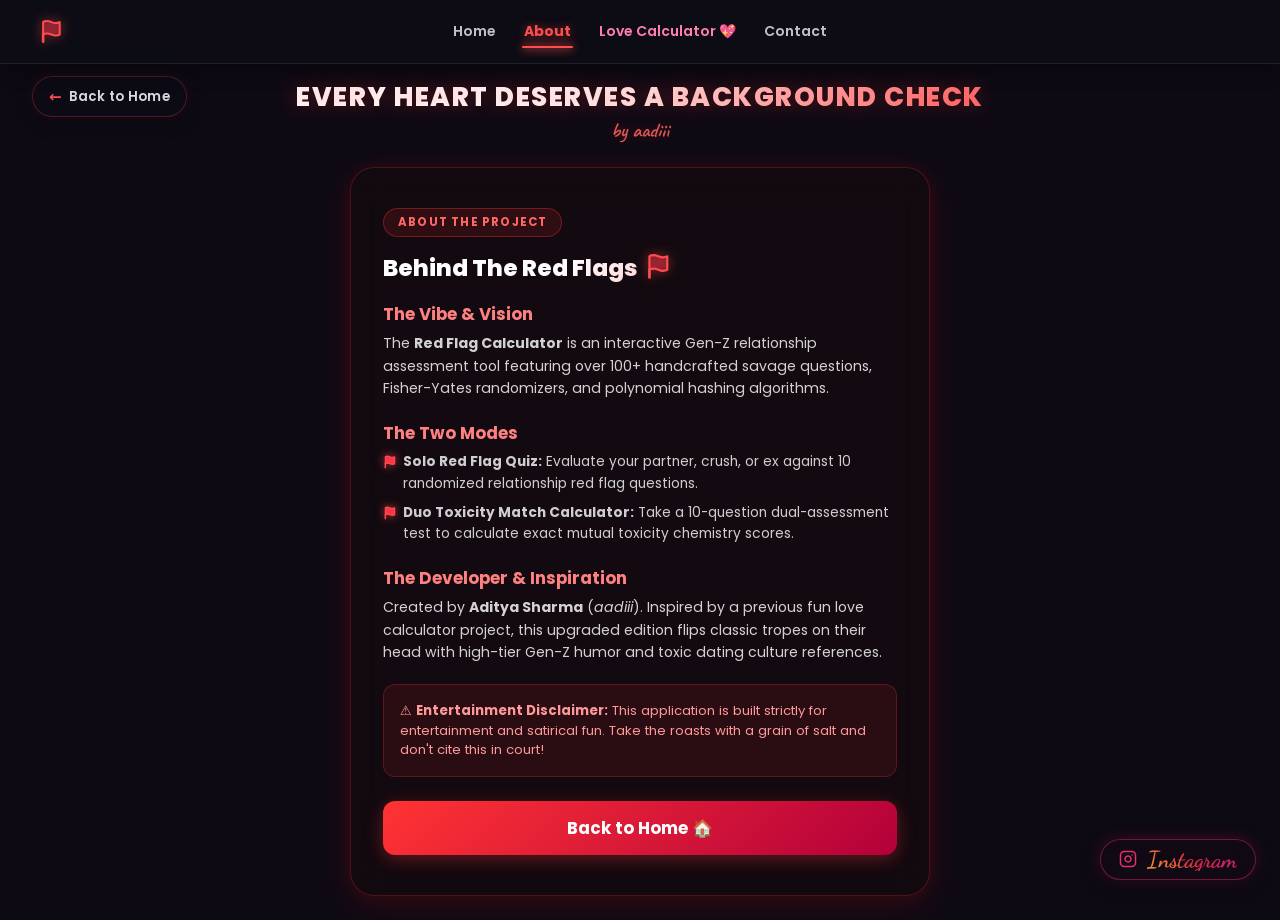
==== commit dfddfe3d: "Add files via upload" ====
--- a/about.html
+++ b/about.html
@@ -24,7 +24,7 @@
       <a href="index.html" class="nav-item">Home</a>
       <a href="about.html" class="nav-item active">About</a>
       <a href="https://aadi-iii.github.io/Love-Calculator/" target="_blank" rel="noopener noreferrer" class="nav-item external-link">
-        Love Calculator 𑣲
+        Love Calculator 💖
       </a>
       <a href="contact.html" class="nav-item">Contact</a>
     </nav>
--- a/style.css
+++ b/style.css
@@ -1,3 +1,5 @@
+@import url('https://fonts.googleapis.com/css2?family=Dancing+Script:wght@600;700&family=Pacifico&family=Satisfy&display=swap');
+
 /* ==========================================================================
    Red Flag Calculator - Shared Multi-Page Glassmorphism Stylesheet
    ========================================================================== */
@@ -11,17 +13,39 @@
 
 body {
   font-family: 'Poppins', system-ui, -apple-system, BlinkMacSystemFont, 'Segoe UI', Roboto, sans-serif;
-  height: 100vh;
-  width: 100vw;
+  min-height: 100vh;
+  width: 100%;
+  max-width: 100%;
   overflow-x: hidden;
   overflow-y: auto;
-  background: radial-gradient(circle at top right, #2d0b17, #1a1a2e 65%, #0b0512);
+  background-color: #0e0a14;
+  animation: savageBgShift 14s ease-in-out infinite alternate;
   color: #ffffff;
   display: flex;
+  flex-direction: column;
   justify-content: center;
   align-items: center;
   position: relative;
   padding: 1.5rem 1rem;
+  box-sizing: border-box;
+}
+
+@keyframes savageBgShift {
+  0% {
+    background-color: #1a080d; /* Deep Dark Crimson Wine */
+  }
+  25% {
+    background-color: #14081a; /* Deep Midnight Plum */
+  }
+  50% {
+    background-color: #080d1a; /* Deep Navy Midnight */
+  }
+  75% {
+    background-color: #180a14; /* Deep Dark Rosewood */
+  }
+  100% {
+    background-color: #0e0a14; /* Deep Midnight Obsidian */
+  }
 }
 
 /* Utility Classes */
@@ -55,6 +79,7 @@
   justify-content: center;
   align-items: center;
   margin: 0 auto;
+  box-sizing: border-box;
 }
 
 /* 3. Top External Bold Header & Byline */
@@ -345,7 +370,7 @@
   border: 1px solid rgba(255, 51, 51, 0.25);
   border-radius: 12px;
   color: #ffffff;
-  font-size: 0.9rem;
+  font-size: 16px;
   font-family: inherit;
   outline: none;
   transition: all 0.3s ease;
@@ -432,40 +457,55 @@
   border-color: rgba(255, 255, 255, 0.3);
 }
 
-/* Universal Top-Left Back-to-Home Button */
+/* Universal Top-Left Floating Glassmorphic Back Button */
 .back-home-btn {
   position: fixed;
-  top: 1.25rem;
-  left: 1.25rem;
-  z-index: 100;
+  top: 76px;
+  left: 2rem;
+  z-index: 999;
   display: inline-flex;
   align-items: center;
-  gap: 0.5rem;
-  padding: 10px 18px;
-  background: rgba(255, 255, 255, 0.05);
-  backdrop-filter: blur(12px);
-  -webkit-backdrop-filter: blur(12px);
-  border: 1px solid rgba(255, 51, 51, 0.35);
-  border-radius: 14px;
+  gap: 0.45rem;
+  padding: 8px 16px;
+  background: rgba(13, 13, 22, 0.65);
+  backdrop-filter: blur(14px);
+  -webkit-backdrop-filter: blur(14px);
+  border: 1px solid rgba(255, 77, 77, 0.25);
+  border-radius: 30px;
+  color: rgba(255, 255, 255, 0.85);
+  font-family: inherit;
+  font-size: 0.825rem;
+  font-weight: 600;
+  letter-spacing: 0.3px;
+  cursor: pointer;
+  box-shadow: 0 4px 20px rgba(0, 0, 0, 0.3), 0 0 10px rgba(255, 77, 77, 0.1);
+  transition: all 0.3s cubic-bezier(0.16, 1, 0.3, 1);
+}
+
+.back-home-btn .back-arrow {
+  display: inline-block;
+  color: #ff4d4d;
+  font-size: 0.95rem;
+  font-weight: 700;
+  transition: transform 0.3s cubic-bezier(0.16, 1, 0.3, 1), color 0.25s ease;
+}
+
+.back-home-btn:hover {
+  background: rgba(255, 77, 77, 0.12);
+  border-color: #ff4d4d;
   color: #ffffff;
-  font-family: inherit;
-  font-size: 0.85rem;
-  font-weight: 600;
-  cursor: pointer;
-  box-shadow: 0 4px 16px rgba(0, 0, 0, 0.25), 0 0 10px rgba(255, 51, 51, 0.1);
-  transition: all 0.3s cubic-bezier(0.16, 1, 0.3, 1);
-}
-
-.back-home-btn:hover {
-  background: rgba(255, 51, 51, 0.18);
-  border-color: #ff3333;
+  box-shadow: 0 4px 25px rgba(255, 77, 77, 0.35), 0 0 15px rgba(255, 77, 77, 0.2);
+  text-shadow: 0 0 10px rgba(255, 77, 77, 0.6);
+}
+
+.back-home-btn:hover .back-arrow {
+  transform: translateX(-4px);
   color: #ffffff;
-  transform: translateX(-3px) scale(1.02);
-  box-shadow: 0 6px 20px rgba(255, 51, 51, 0.4);
+  text-shadow: 0 0 8px #ff4d4d;
 }
 
 .back-home-btn:active {
-  transform: translateX(-1px) scale(0.98);
+  transform: scale(0.96);
 }
 
 /* 10. External Status / Loading Message (Positioned Below Card) */
@@ -617,11 +657,11 @@
 
 /* 12. Background Animated SVG Elements */
 #background-elements {
-  position: absolute;
+  position: fixed;
   top: 0;
   left: 0;
-  width: 100vw;
-  height: 100vh;
+  width: 100%;
+  height: 100%;
   pointer-events: none;
   overflow: hidden;
   z-index: 1;
@@ -632,35 +672,70 @@
   width: 36px;
   height: 36px;
   bottom: -60px;
-  opacity: 0.12;
-  animation: float-up linear infinite;
+  opacity: 0.35;
+  filter: drop-shadow(0 0 5px rgba(255, 77, 77, 0.4));
   user-select: none;
-}
-
-.pos-1 { left: 10%; }
-.pos-2 { left: 28%; }
-.pos-3 { left: 46%; }
-.pos-4 { left: 68%; }
-.pos-5 { left: 86%; }
-
-.speed-1 { animation-duration: 10s; animation-delay: 0s; }
-.speed-2 { animation-duration: 14s; animation-delay: 3s; }
-.speed-3 { animation-duration: 12s; animation-delay: 5s; }
-.speed-4 { animation-duration: 16s; animation-delay: 1s; }
-
-@keyframes float-up {
+  will-change: transform, opacity;
+}
+
+/* 10 Spread Out Column Positions */
+.pos-1 { left: 4%; }
+.pos-2 { left: 14%; }
+.pos-3 { left: 24%; }
+.pos-4 { left: 34%; }
+.pos-5 { left: 44%; }
+.pos-6 { left: 54%; }
+.pos-7 { left: 64%; }
+.pos-8 { left: 74%; }
+.pos-9 { left: 84%; }
+.pos-10 { left: 93%; }
+
+/* Speed & Sway Animations */
+.speed-1 { animation: floatSway1 10s ease-in-out infinite; animation-delay: 0s; }
+.speed-2 { animation: floatSway2 13s ease-in-out infinite; animation-delay: 2.2s; }
+.speed-3 { animation: floatSway1 11s ease-in-out infinite; animation-delay: 4.5s; }
+.speed-4 { animation: floatSway2 14s ease-in-out infinite; animation-delay: 1.1s; }
+.speed-5 { animation: floatSway1 12s ease-in-out infinite; animation-delay: 3.3s; }
+
+/* Dynamic Full-Screen Float & Sway Keyframes */
+@keyframes floatSway1 {
   0% {
-    transform: translateY(10vh) rotate(0deg);
+    transform: translateY(0) translateX(0) rotate(0deg) scale(0.85);
     opacity: 0;
   }
   15% {
-    opacity: 0.14;
+    opacity: 0.65;
+  }
+  50% {
+    transform: translateY(-60vh) translateX(40px) rotate(180deg) scale(1.15);
+    opacity: 0.75;
   }
   85% {
-    opacity: 0.14;
+    opacity: 0.65;
   }
   100% {
-    transform: translateY(-110vh) rotate(360deg);
+    transform: translateY(-118vh) translateX(-25px) rotate(360deg) scale(1.25);
+    opacity: 0;
+  }
+}
+
+@keyframes floatSway2 {
+  0% {
+    transform: translateY(0) translateX(0) rotate(0deg) scale(0.85);
+    opacity: 0;
+  }
+  15% {
+    opacity: 0.65;
+  }
+  50% {
+    transform: translateY(-60vh) translateX(-40px) rotate(-180deg) scale(1.15);
+    opacity: 0.75;
+  }
+  85% {
+    opacity: 0.65;
+  }
+  100% {
+    transform: translateY(-118vh) translateX(30px) rotate(-360deg) scale(1.25);
     opacity: 0;
   }
 }
@@ -773,10 +848,16 @@
 }
 
 .about-list li::before {
-  content: "🚩";
+  content: "";
   position: absolute;
   left: 0;
-  font-size: 0.8rem;
+  top: 0.25rem;
+  width: 14px;
+  height: 14px;
+  background-image: url("data:image/svg+xml,%3Csvg xmlns='http://www.w3.org/2000/svg' viewBox='0 0 24 24' fill='none'%3E%3Cpath d='M4 15s1-1 4-1 5 2 8 2 4-1 4-1V3s-1 1-4 1-5-2-8-2-4 1-4 1z' fill='%23ff334b' stroke='%23ff4d4d' stroke-width='2' stroke-linecap='round' stroke-linejoin='round'/%3E%3Cline x1='4' y1='22' x2='4' y2='15' stroke='%23ff4d4d' stroke-width='2.5' stroke-linecap='round'/%3E%3C/svg%3E");
+  background-repeat: no-repeat;
+  background-size: contain;
+  filter: drop-shadow(0 0 5px rgba(255, 77, 77, 0.7));
 }
 
 .about-disclaimer {
@@ -838,7 +919,7 @@
 }
 
 /* ==========================================================================
-   16. Fixed Top Glassmorphic Navigation Bar
+   16. Fixed Top Glassmorphic Navigation Bar & Mobile Hamburger
    ========================================================================== */
 body {
   padding-top: 80px !important;
@@ -851,12 +932,12 @@
   width: 100%;
   height: 64px;
   background: rgba(13, 13, 22, 0.85);
-  backdrop-filter: blur(12px);
-  -webkit-backdrop-filter: blur(12px);
+  backdrop-filter: blur(14px);
+  -webkit-backdrop-filter: blur(14px);
   border-bottom: 1px solid rgba(255, 255, 255, 0.08);
   box-shadow: 0 4px 20px rgba(0, 0, 0, 0.4);
   display: flex;
-  justify-content: space-between;
+  justify-content: center;
   align-items: center;
   padding: 0 2rem;
   z-index: 1000;
@@ -864,29 +945,34 @@
 }
 
 .nav-brand {
-  font-size: 1.1rem;
+  position: absolute;
+  left: 2rem;
+  font-size: 1.2rem;
   font-weight: 800;
   color: #ffffff;
   text-decoration: none;
   display: flex;
   align-items: center;
-  gap: 0.5rem;
-  letter-spacing: 0.5px;
+  justify-content: center;
+  padding: 4px;
+  border-radius: 50%;
+  transition: all 0.25s ease;
 }
 
 .nav-brand:hover .brand-flag {
-  transform: rotate(-10deg) scale(1.15);
+  transform: rotate(-12deg) scale(1.2);
 }
 
 .brand-flag {
   display: inline-block;
+  font-size: 1.35rem;
   transition: transform 0.25s ease;
 }
 
 .nav-links {
   display: flex;
   align-items: center;
-  gap: 1.25rem;
+  gap: 1.5rem;
 }
 
 .nav-item {
@@ -894,64 +980,556 @@
   font-size: 0.875rem;
   font-weight: 600;
   text-decoration: none;
-  padding: 6px 12px;
-  border-radius: 8px;
-  transition: all 0.25s ease;
+  padding: 6px 2px;
+  position: relative;
+  transition: color 0.25s ease, text-shadow 0.25s ease;
+}
+
+.nav-item::after {
+  content: '';
+  position: absolute;
+  bottom: 0;
+  left: 50%;
+  width: 0;
+  height: 2px;
+  background: #ff4d4d;
+  box-shadow: 0 0 8px #ff4d4d, 0 0 12px rgba(255, 77, 77, 0.8);
+  border-radius: 2px;
+  transition: width 0.25s ease, left 0.25s ease;
 }
 
 .nav-item:hover {
   color: #ff4d4d;
-  background: rgba(255, 77, 77, 0.1);
-  text-shadow: 0 0 10px rgba(255, 77, 77, 0.5);
+  background: transparent;
+  text-shadow: 0 0 12px rgba(255, 77, 77, 0.6);
+}
+
+.nav-item:hover::after,
+.nav-item.active::after {
+  width: 100%;
+  left: 0;
 }
 
 .nav-item.active {
   color: #ff4d4d;
-  background: rgba(255, 77, 77, 0.12);
-  border: 1px solid rgba(255, 77, 77, 0.25);
+  background: transparent;
+  border: none;
   font-weight: 700;
+  text-shadow: 0 0 10px rgba(255, 77, 77, 0.5);
 }
 
 .nav-item.external-link {
   color: #ff80ab;
 }
 
+.nav-item.external-link::after {
+  background: #ff4081;
+  box-shadow: 0 0 8px #ff4081, 0 0 12px rgba(255, 64, 129, 0.8);
+}
+
 .nav-item.external-link:hover {
   color: #ff4081;
-  background: rgba(255, 64, 129, 0.12);
-  text-shadow: 0 0 10px rgba(255, 64, 129, 0.5);
-}
-
-/* Adjust fixed back button position to sit cleanly below top navbar */
-.back-home-btn {
-  top: 76px !important;
-}
-
+  background: transparent;
+  text-shadow: 0 0 12px rgba(255, 64, 129, 0.6);
+}
+
+/* Mobile Hamburger Button Styling (3 Lines) */
+.mobile-menu-btn {
+  display: none;
+  background: transparent;
+  border: none;
+  cursor: pointer;
+  padding: 8px;
+  flex-direction: column;
+  justify-content: center;
+  gap: 5px;
+  z-index: 1002;
+}
+
+.hamburger-bar {
+  display: block;
+  width: 24px;
+  height: 2px;
+  background-color: #ffffff;
+  border-radius: 2px;
+  transition: all 0.3s cubic-bezier(0.16, 1, 0.3, 1);
+  box-shadow: 0 0 8px rgba(255, 77, 77, 0.4);
+}
+
+.mobile-menu-btn.active .hamburger-bar:nth-child(1) {
+  transform: translateY(7px) rotate(45deg);
+  background-color: #ff4d4d;
+}
+
+.mobile-menu-btn.active .hamburger-bar:nth-child(2) {
+  opacity: 0;
+  transform: scaleX(0);
+}
+
+.mobile-menu-btn.active .hamburger-bar:nth-child(3) {
+  transform: translateY(-7px) rotate(-45deg);
+  background-color: #ff4d4d;
+}
+
+/* ==========================================================================
+   17. Custom Vector Red Flag Icon (.custom-flag-icon)
+   ========================================================================== */
+.custom-flag-icon {
+  display: inline-block;
+  width: 1.15em;
+  height: 1.15em;
+  vertical-align: -0.18em;
+  margin: 0 0.2rem;
+  filter: drop-shadow(0 0 6px rgba(255, 77, 77, 0.65));
+  transition: transform 0.25s cubic-bezier(0.16, 1, 0.3, 1), filter 0.25s ease;
+  flex-shrink: 0;
+}
+
+.custom-flag-icon path {
+  fill: rgba(255, 51, 75, 0.4);
+  stroke: #ff4d4d;
+  stroke-width: 2;
+  stroke-linecap: round;
+  stroke-linejoin: round;
+}
+
+.custom-flag-icon line {
+  stroke: #ff4d4d;
+  stroke-width: 2.5;
+  stroke-linecap: round;
+}
+
+.custom-flag-icon:hover {
+  transform: rotate(-10deg) scale(1.18);
+  filter: drop-shadow(0 0 12px rgba(255, 77, 77, 0.95));
+}
+
+/* ==========================================================================
+   18. Fixed Bottom Right Cursive Instagram Badge (.fixed-insta-badge)
+   ========================================================================== */
+.fixed-insta-badge {
+  position: fixed;
+  bottom: 1.25rem;
+  right: 1.5rem;
+  z-index: 9999;
+  display: inline-flex;
+  align-items: center;
+  gap: 0.6rem;
+  padding: 8px 18px;
+  background: rgba(18, 10, 20, 0.85);
+  backdrop-filter: blur(14px);
+  -webkit-backdrop-filter: blur(14px);
+  border: 1.5px solid rgba(225, 48, 108, 0.45);
+  border-radius: 30px;
+  color: #ffffff;
+  text-decoration: none;
+  cursor: pointer;
+  pointer-events: auto;
+  box-shadow: 0 4px 20px rgba(0, 0, 0, 0.45), 0 0 15px rgba(225, 48, 108, 0.25);
+  transition: all 0.3s cubic-bezier(0.16, 1, 0.3, 1);
+}
+
+.fixed-insta-badge .insta-icon {
+  color: #e1306c;
+  transition: transform 0.3s ease, color 0.3s ease;
+  flex-shrink: 0;
+}
+
+.fixed-insta-badge .insta-cursive-text {
+  font-family: 'Dancing Script', 'Satisfy', 'Pacifico', 'Caveat', cursive;
+  font-size: 1.45rem;
+  font-weight: 700;
+  background: linear-gradient(45deg, #f09433, #e6683c, #dc2743, #cc2366, #bc1888);
+  -webkit-background-clip: text;
+  -webkit-text-fill-color: transparent;
+  letter-spacing: 0px;
+  line-height: 1;
+}
+
+.fixed-insta-badge:hover {
+  transform: translateY(-3px) scale(1.06);
+  border-color: #e1306c;
+  background: rgba(32, 12, 28, 0.92);
+  box-shadow: 0 6px 25px rgba(225, 48, 108, 0.55), 0 0 20px rgba(225, 48, 108, 0.4);
+}
+
+.fixed-insta-badge:hover .insta-icon {
+  transform: rotate(-10deg) scale(1.18);
+  color: #fd1d1d;
+}
+
+/* ==========================================================================
+   19. Clean Mobile Hero & Multi-Device Responsiveness
+   ========================================================================== */
+
+/* Large Tablets & Small Laptops (769px - 1024px) */
+@media (max-width: 1024px) {
+  .app-container {
+    max-width: 94%;
+  }
+
+  .master-card-wrapper,
+  .main-card {
+    max-width: 100%;
+  }
+
+  .mode-selector-grid {
+    gap: 1.2rem;
+  }
+}
+
+/* Tablets & Mobile Devices (<= 768px) */
 @media (max-width: 768px) {
   body {
     padding-top: 68px !important;
-  }
+    padding-left: 1.2rem !important;
+    padding-right: 1.2rem !important;
+    padding-bottom: 4rem !important;
+    width: 100% !important;
+    max-width: 100% !important;
+    overflow-x: hidden !important;
+    box-sizing: border-box !important;
+  }
+
+  .app-container {
+    width: 100% !important;
+    max-width: 100% !important;
+    padding: 0 !important;
+    box-sizing: border-box !important;
+  }
+
+  /* Clean Spaced-Out Background SVGs on Mobile (No Clutter, Low Glow, Behind Cards) */
+  #background-elements {
+    z-index: 0 !important;
+  }
+
+  .floating-svg {
+    width: 22px;
+    height: 22px;
+    opacity: 0.18;
+    filter: drop-shadow(0 0 3px rgba(255, 77, 77, 0.15));
+  }
+
+  /* Hide intermediate SVGs so only 4 well-spaced icons float softly with generous distance */
+  .pos-2, .pos-3, .pos-5, .pos-6, .pos-8, .pos-9 {
+    display: none !important;
+  }
+
+  .pos-1 { left: 6%; }
+  .pos-4 { left: 34%; }
+  .pos-7 { left: 62%; }
+  .pos-10 { left: 88%; }
 
   .top-navbar {
-    padding: 0 0.85rem;
+    padding: 0 1.25rem;
     height: 56px;
+    justify-content: space-between;
+    width: 100%;
+    z-index: 10000 !important;
   }
 
   .nav-brand {
-    font-size: 0.9rem;
-  }
-
+    position: static;
+    font-size: 1.1rem;
+  }
+
+  /* Hamburger Menu Toggle Display (3 Lines) */
+  .mobile-menu-btn {
+    display: flex !important;
+    z-index: 10002 !important;
+  }
+
+  .hamburger-bar {
+    pointer-events: none !important;
+  }
+
+  /* Mobile Glassmorphic Dropdown Overlay */
   .nav-links {
+    display: none !important;
+  }
+
+  .nav-links.mobile-open {
+    display: flex !important;
+    position: fixed !important;
+    top: 56px !important;
+    left: 0 !important;
+    right: 0 !important;
+    width: 100vw !important;
+    background: #0d0914 !important;
+    background: rgba(13, 9, 20, 0.98) !important;
+    backdrop-filter: blur(24px) !important;
+    -webkit-backdrop-filter: blur(24px) !important;
+    border-bottom: 2px solid rgba(255, 51, 51, 0.4) !important;
+    box-shadow: 0 15px 40px rgba(0, 0, 0, 0.95), 0 0 25px rgba(255, 51, 51, 0.25) !important;
+    flex-direction: column !important;
+    align-items: center !important;
+    justify-content: center !important;
+    gap: 0 !important;
+    padding: 1.25rem 0 !important;
+    z-index: 99999 !important;
+    pointer-events: auto !important;
+    opacity: 1 !important;
+    visibility: visible !important;
+  }
+
+  .nav-item {
+    width: 88% !important;
+    text-align: center !important;
+    padding: 13px 0 !important;
+    font-size: 1.02rem !important;
+    font-weight: 700 !important;
+    border-bottom: 1px solid rgba(255, 255, 255, 0.08) !important;
+    color: rgba(255, 255, 255, 0.92) !important;
+    display: block !important;
+    text-decoration: none !important;
+  }
+
+  .nav-item:last-child {
+    border-bottom: none !important;
+  }
+
+  .nav-item::after {
+    display: none !important;
+  }
+
+  .nav-item.active {
+    color: #ff4d4d !important;
+    text-shadow: 0 0 10px rgba(255, 77, 77, 0.6) !important;
+  }
+
+  .nav-item.external-link {
+    color: #ff80ab !important;
+  }
+
+  .back-home-btn {
+    top: 62px !important;
+    left: 0.85rem !important;
+    padding: 5px 12px !important;
+    font-size: 0.75rem !important;
+  }
+
+  /* Spacious Distance Between Header and Cards */
+  .external-header {
+    margin-top: 0.85rem !important;
+    margin-bottom: 2.25rem !important;
+    width: 100% !important;
+  }
+
+  .main-title {
+    font-size: 1.25rem;
+    letter-spacing: 0.5px;
+    line-height: 1.3;
+    margin-bottom: 0.25rem;
+  }
+
+  .byline {
+    font-size: 1.05rem;
+  }
+
+  /* Ultra-Sleek Compact Mobile Card Layout (Perfect Rounded Corners & Zero Edge Clipping) */
+  .master-card-wrapper {
+    background: transparent !important;
+    border: none !important;
+    box-shadow: none !important;
+    padding: 0 !important;
+    margin: 0 !important;
+    width: 100% !important;
+    box-sizing: border-box !important;
+    backdrop-filter: none !important;
+    -webkit-backdrop-filter: none !important;
+    overflow: visible !important;
+  }
+
+  .mode-selector-grid {
+    grid-template-columns: 1fr;
+    gap: 1.2rem;
+    width: 100%;
+    box-sizing: border-box !important;
+  }
+
+  .inner-mode-card {
+    min-height: auto;
+    width: 100% !important;
+    box-sizing: border-box !important;
+    background: rgba(20, 10, 18, 0.88) !important;
+    border: 1.5px solid rgba(255, 51, 51, 0.4) !important;
+    border-radius: 24px !important;
+    overflow: hidden !important;
+    padding: 1.25rem 1.15rem !important;
+    box-shadow: 0 8px 25px rgba(0, 0, 0, 0.5), 0 0 14px rgba(255, 51, 51, 0.12) !important;
+    backdrop-filter: blur(16px) !important;
+    -webkit-backdrop-filter: blur(16px) !important;
+  }
+
+  .pill-badge {
+    font-size: 0.6rem;
+    padding: 2px 8px;
+    letter-spacing: 0.6px;
+    margin-bottom: 0.35rem;
+    border-radius: 10px;
+  }
+
+  .card-title {
+    font-size: 1.1rem;
+    font-weight: 800;
+    margin-bottom: 0.25rem;
+  }
+
+  .card-description {
+    font-size: 0.78rem;
+    color: rgba(255, 255, 255, 0.75);
+    line-height: 1.38;
+    margin-bottom: 0.75rem;
+  }
+
+  .btn-primary {
+    padding: 9px 14px;
+    font-size: 0.86rem;
+    border-radius: 9px;
+    box-shadow: 0 3px 12px rgba(255, 51, 51, 0.32);
+  }
+
+  .main-card {
+    grid-template-columns: 1fr;
+    width: 100%;
+    box-sizing: border-box;
+  }
+
+  .card-left {
+    padding: 1.1rem 1rem;
+    border-right: none;
+    border-bottom: 1px solid rgba(255, 51, 51, 0.15);
+  }
+
+  .card-right {
+    padding: 1.1rem 1rem;
+  }
+
+  .question-text {
+    font-size: 1.02rem;
+    line-height: 1.4;
+    margin-bottom: 1rem;
+  }
+
+  .option-btn {
+    padding: 9px 12px;
+    font-size: 0.85rem;
+    border-radius: 9px;
+  }
+
+  .result-score {
+    font-size: 2.5rem;
+  }
+
+  .fixed-insta-badge {
+    bottom: 0.75rem;
+    right: 0.75rem;
+    padding: 5px 12px;
+  }
+
+  .fixed-insta-badge .insta-cursive-text {
+    font-size: 1.1rem;
+  }
+}
+
+/* Small Mobile Phones & iPhones (<= 480px) */
+@media (max-width: 480px) {
+  body {
+    padding-top: 62px !important;
+    padding-left: 0.5rem;
+    padding-right: 0.5rem;
+  }
+
+  .top-navbar {
+    padding: 0 0.75rem;
+    height: 52px;
+  }
+
+  .nav-brand {
+    font-size: 1rem;
+  }
+
+  .nav-brand .brand-flag {
+    font-size: 1.1rem;
+  }
+
+  .main-title {
+    font-size: 1.15rem;
+    letter-spacing: 0.3px;
+  }
+
+  .byline {
+    font-size: 0.98rem;
+  }
+
+  .card-title,
+  .form-title,
+  .left-title {
+    font-size: 1.15rem;
+  }
+
+  .card-description,
+  .form-subtitle,
+  .left-subtitle {
+    font-size: 0.8rem;
+    line-height: 1.4;
+  }
+
+  .inner-mode-card {
+    padding: 1rem 1rem;
+    border-radius: 16px;
+  }
+
+  .pill-badge {
+    font-size: 0.62rem;
+    padding: 3px 8px;
+  }
+
+  .btn-primary {
+    padding: 10px 14px;
+    font-size: 0.88rem;
+  }
+
+  .btn-secondary {
+    padding: 9px 14px;
+    font-size: 0.82rem;
+  }
+
+  .social-links-grid {
+    grid-template-columns: 1fr;
+    gap: 0.6rem;
+  }
+
+  .fixed-insta-badge {
+    bottom: 0.6rem;
+    right: 0.6rem;
+    padding: 4px 10px;
     gap: 0.4rem;
   }
 
-  .nav-item {
-    font-size: 0.75rem;
-    padding: 4px 7px;
-  }
-
-  .back-home-btn {
-    top: 64px !important;
-    left: 0.75rem !important;
-  }
-}
+  .fixed-insta-badge .insta-icon {
+    width: 14px;
+    height: 14px;
+  }
+
+  .fixed-insta-badge .insta-cursive-text {
+    font-size: 1rem;
+  }
+}
+
+/* Ultra-Small Screens & Foldables (<= 360px) */
+@media (max-width: 360px) {
+  .main-title {
+    font-size: 1.1rem;
+  }
+
+  .glass-card,
+  .inner-mode-card {
+    padding: 1.25rem 0.9rem;
+  }
+
+  .social-btn {
+    padding: 10px 12px;
+    font-size: 0.84rem;
+  }
+}
